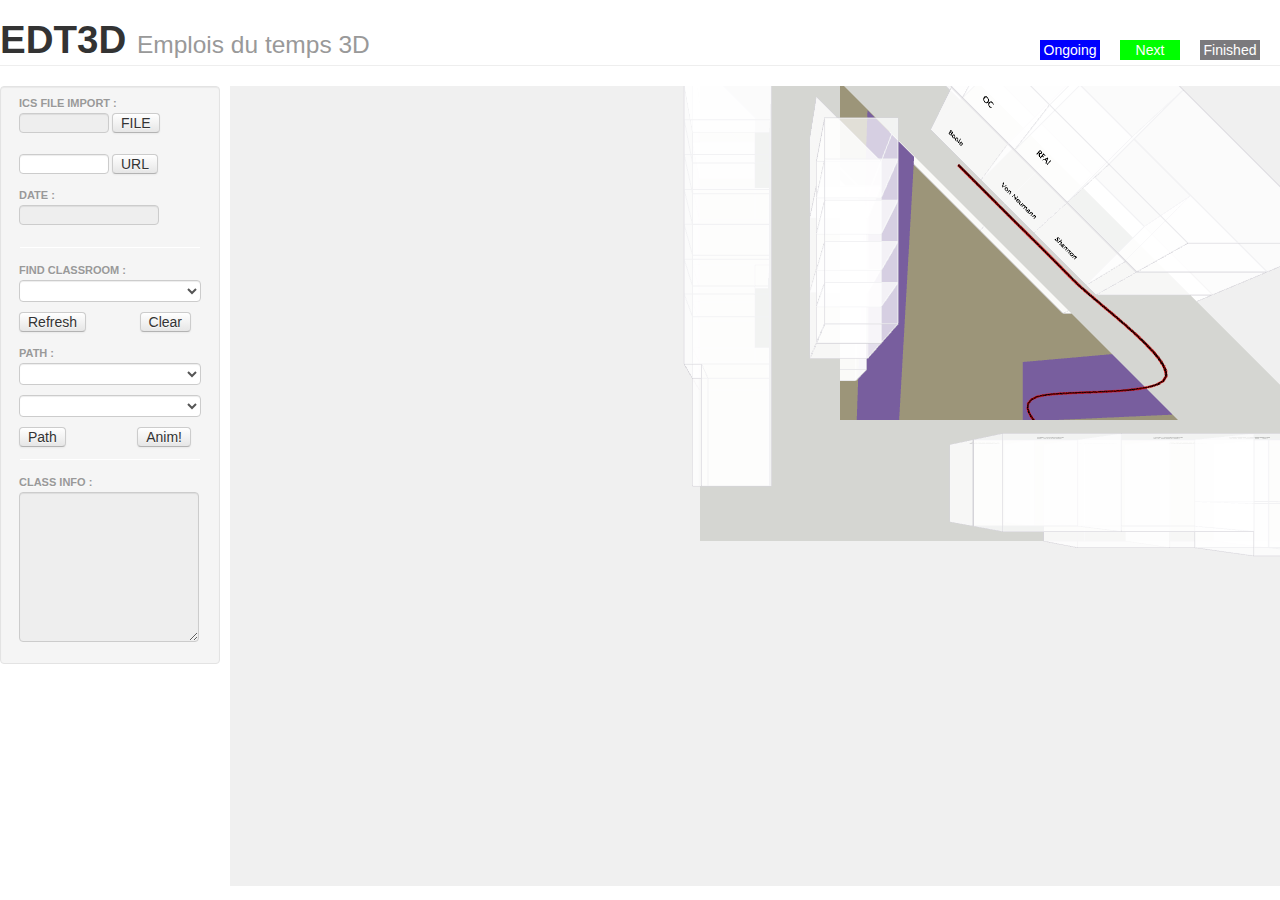
==== AppServer/index.html @ 506a8c74 "All finished including the php backend! Make it more beautiful if we have time, otherwise c'est fini" ====
<!DOCTYPE html>
<html lang="en">
<head>
	<title>EDT3D - Polytech'Tours</title>
    <style>canvas { width: 100%; height: 100% }</style>
	<meta http-equiv="Content-Type" content="text/html; charset=utf-8" />
	<link rel="stylesheet" href="css/libs/bootstrap.min.css">
    <link rel="stylesheet" href="css/libs/bootstrap-combined.min.css">
    <link rel="stylesheet" href="css/libs/jquery-ui-1.10.4.custom.min.css">
    <link rel="stylesheet" href="css/edt3d.css">
    <link rel="icon" href="img/appicon.png" />

    <!-- <link rel="stylesheet" href="/resources/demos/style.css"> -->
    <script type="text/javascript" src="js/libs/jquery-1.11.0.js"></script>
    <script type="text/javascript" src="js/libs/bootstrap.min.js"></script>
	<script type="text/javascript" src="js/libs/bootstrap-filestyle.min.js"></script>
    <script type="text/javascript" src="js/libs/jquery-ui.js"></script>
</head>

<body>
	<div class="page-header">
    	<h1>EDT3D <small>Emplois du temps 3D </small></h1> 
    	<div class="samples">
    		<div class="colorsample" style="background-color:#7B7A7D">Finished</div>
    		<div class="colorsample" style="background-color:#00FF00">Next</div>
    		<div class="colorsample" style="background-color:#0000FF">Ongoing</div>
    	</div>
   	</div>

	<iframe id="viewer" src="EDT3D.html"></iframe>
			
	<div class="sidebar">
		<div class="well">
			<div>
				<ul class="nav nav-list">
					<li>
						<label class="tree-toggle nav-header">
							Ics file import :
							<input id="fileInput" type="file" data-classInput="input-small" data-icon="false" style="height:10" />
							
						</label>
						<label class="tree-toggle nav-header">
							<input id="urlInput" type="text" style="height:10" />
							<button id="btnUrl" type="submit" class="btn btn-default">URL</button><br/>
						</label>
						<label class="tree-toggle nav-header">Date : &nbsp <input type="text" id="datepicker" disabled="disabled"/>
						</label>
					</li>
                    <li class="divider"></li>
                    <li>
						<label class="tree-toggle nav-header">
							Find classroom :
							<select class="form-control" id="classroom">
								<option></option>
							</select>
							<button id="refresh_classroom" type="submit" class="btn btn-default">Refresh</button>
							<button id="clear_classroom" type="submit" class="btn btn-default">Clear</button>
						</label>
						<label class="tree-toggle nav-header">Path : &nbsp 
							<select class="form-control" id="path_start">
								<option></option>
								<option>Entrance</option>
							</select>
							<select class="form-control" id="path_end">
								<option></option>
								<option>Entrance</option>
							</select>
							<button id="refresh_path" type="submit" class="btn btn-default">Path</button>
							<button id="anim_path" type="submit" class="btn btn-default">Anim!</button>
						</label>
                    </li>
                    <li class="divider"></li>
                    <li>
						<label class="tree-toggle nav-header">Class info : &nbsp
							<textarea class="" id="classinfo" readonly ></textarea>
						</label>
					</li>
                </ul>
            </div>
    	</div>
    </div>
</body>

</html>
---- AppServer/css/edt3d.css ----
@charset "utf-8";
.well{
	padding:3px;
}

.sidebar{
	width:220px;
}

#viewer {
	position: absolute;
	left: 230px;
	width: -webkit-calc(100% - 230px);
	width: calc(100% - 230px);
	height: -webkit-calc(100% - 100px);
	height: calc(100% - 100px);
	border: 0px;
}
#datepicker{
	width: 140px;
}

#refresh_path{
	margin-right: 10px;
}
#anim_path{
	float:right;
	margin-right: 10px;
}

#clear_classroom{
	float: right;
	margin-right: 10px;
}

#urlInput{
	float: left;
	width: 90px;
}
#btnUrl{
	margin-left: 3px;
}


.page-header{
	padding-bottom:5px; 
	margin-bottom:20px;
	
}
h1{
	display: inline;
}

.samples{
	height: 40px;
	display: inline;
	float: right;
	
}

.colorsample{
	float: right;
	margin-top: 20px;
	margin-right: 20px;
	width: 60px;
	height: 20px;
	color: #FFFFFF;
	text-align: center;
vertical-align: middle;
}

.container_body{
	color: #000;
	font-family:Monospace;
	font-size:13px;
	text-align:center;
	font-weight: bold;
	background-color: #fff;
	margin: 0px;
	overflow: hidden;
}

.form-control{
	padding: 2px 2px;
	display:inline-block;
	line-height: 10px;
	font-size: 14px;
	height: 22px;
}

.2dtext{
	position: fixed;
	top: 0px;
	left: 0px;
	width: 10%;
	z-index: 10;
}
#classinfo{
	height:150px;
	width: 180px; 
	color:green;
	white-space: nowrap; overflow: auto;
}
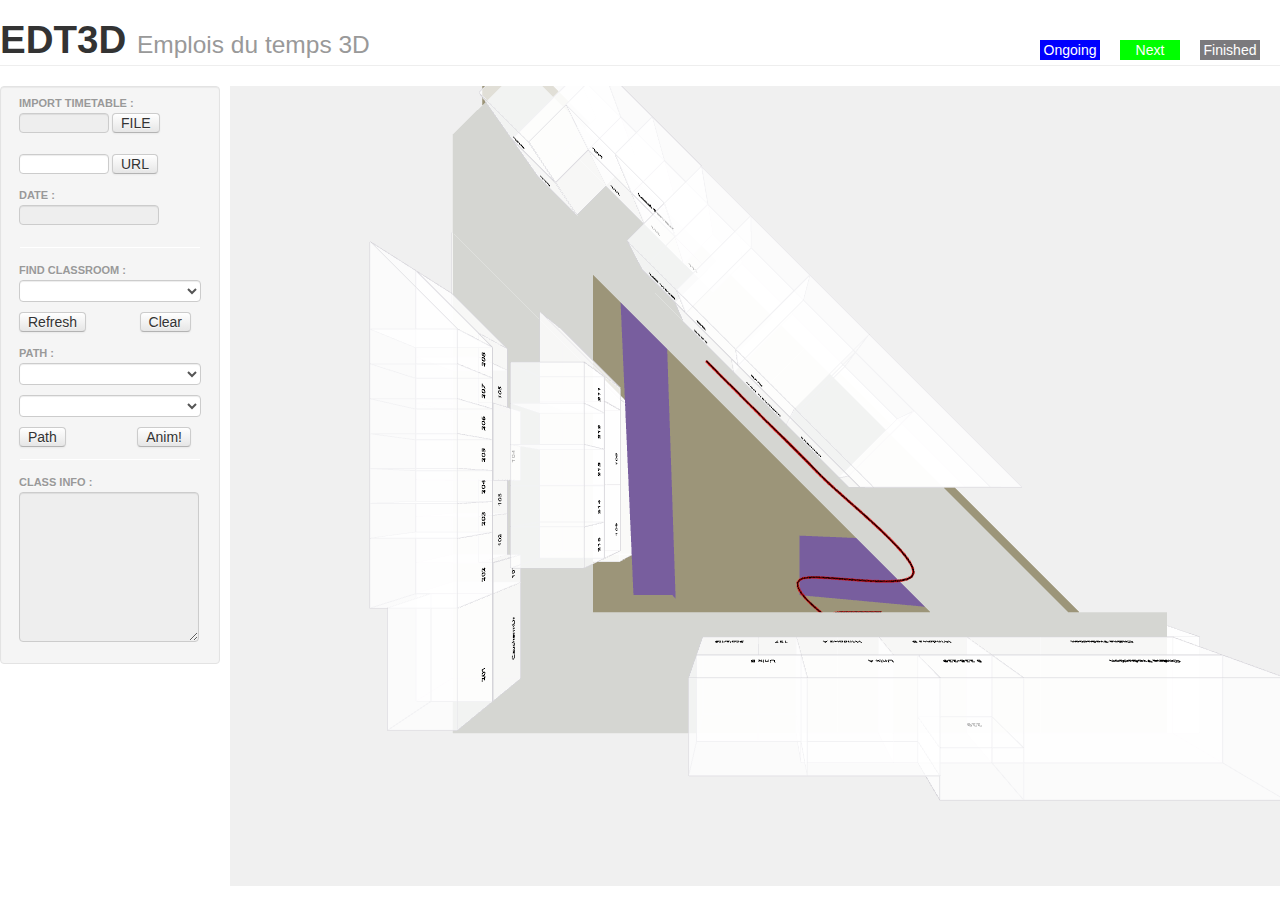
==== commit a5812dc5: "fix: clear class info each time. remove duplicated points in path. some change to graph distance for" ====
--- a/AppServer/index.html
+++ b/AppServer/index.html
@@ -35,7 +35,7 @@
 				<ul class="nav nav-list">
 					<li>
 						<label class="tree-toggle nav-header">
-							Ics file import :
+							Import timetable :
 							<input id="fileInput" type="file" data-classInput="input-small" data-icon="false" style="height:10" />
 							
 						</label>
